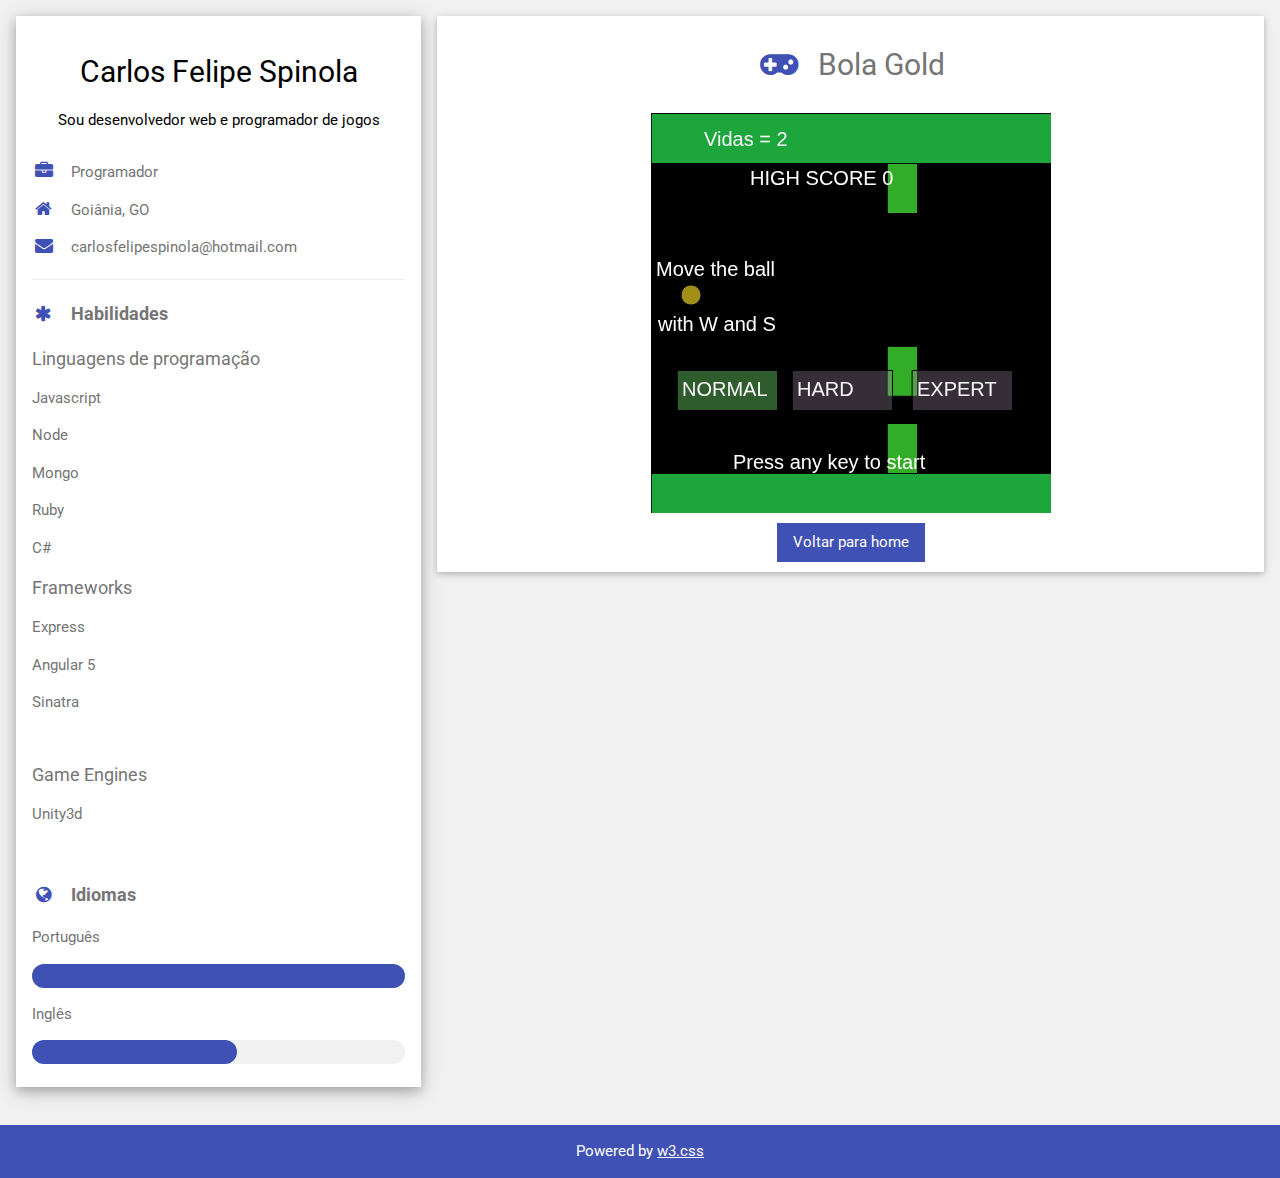
==== bola_gold.html @ 16b2e1f6 "first commit" ====
<!doctype <!DOCTYPE html>
<html>
<head>
    <meta charset="utf-8" />
    <meta http-equiv="X-UA-Compatible" content="IE=edge">
    <title>Carlos Felipe Spinola</title>
    <meta name="viewport" content="width=device-width, initial-scale=1">
    <meta name="viewport" content="width=device-width, initial-scale=1">
    <link rel="stylesheet" href="https://www.w3schools.com/w3css/4/w3.css">
    <link rel='stylesheet' href='https://fonts.googleapis.com/css?family=Roboto'>
    <link rel="stylesheet" href="https://cdnjs.cloudflare.com/ajax/libs/font-awesome/4.7.0/css/font-awesome.min.css">
    <link rel="stylesheet" type="text/css" media="screen" href="./styles/main.css" />
    <style>
        html,body,h1,h2,h3,h4,h5,h6 {font-family: "Roboto", sans-serif}
    </style>
    <script src="./js/p5.min.js"></script>
    <script src="./js/bola_gold_game.js"></script>
</head>
<body class="w3-light-grey">

        <!-- Page Container -->
        <div class="w3-content w3-margin-top" style="max-width:1400px;">
        
          <!-- The Grid -->
          <div class="w3-row-padding">
          
            <!-- Left Column -->
            <div class="w3-third">
            
              <div class="w3-white w3-text-grey w3-card-4">
                <div class="w3-display-container">
                  <br>
                  <div class="w3-center w3-text-black">
                    <h2>Carlos Felipe Spinola</h2>
                    <p>Sou desenvolvedor web e programador de jogos</p>
                  </div>
                </div>
                <div class="w3-container">
                  <p><i class="fa fa-briefcase fa-fw w3-margin-right w3-large w3-text-indigo"></i>Programador</p>
                  <p><i class="fa fa-home fa-fw w3-margin-right w3-large w3-text-indigo"></i>Goiânia, GO</p>
                  <p><i class="fa fa-envelope fa-fw w3-margin-right w3-large w3-text-indigo"></i>carlosfelipespinola@hotmail.com</p>
                  <hr>
        
                  <p class="w3-large"><b><i class="fa fa-asterisk fa-fw w3-margin-right w3-text-indigo"></i>Habilidades</b></p>
                  <h5>Linguagens de programação</h5>
                    <p>Javascript</p>

                    <p>Node</p>
                    
                    <p>Mongo</p>
                    
                    <p>Ruby</p>
                    
                    <p>C#</p>

                    <h5>Frameworks</h5>
                    <p>Express</p>
                    <p>Angular 5</p>
                    <p>Sinatra</p>
                    <br>

                    <h5>Game Engines</h5>
                    <p>Unity3d</p>

                  <br>
        
                  <p class="w3-large w3-text-theme"><b><i class="fa fa-globe fa-fw w3-margin-right w3-text-indigo"></i>Idiomas</b></p>
                  <p>Português</p>
                  <div class="w3-light-grey w3-round-xlarge">
                    <div class="w3-round-xlarge w3-indigo" style="height:24px;width:100%"></div>
                  </div>
                  <p>Inglês</p>
                  <div class="w3-light-grey w3-round-xlarge">
                    <div class="w3-round-xlarge w3-indigo" style="height:24px;width:55%"></div>
                  </div>
                  <br>
                </div>
              </div><br>
        
            <!-- End Left Column -->
            </div>
        <div class="w3-twothird" style="text-align: center;padding-bottom:10px">
            <div class="w3-container w3-card w3-white w3-margin-bottom">
                <h2 class="w3-text-grey w3-padding-16"><i class="fa fa-gamepad fa-fw w3-margin-right w3-xxlarge w3-text-indigo"></i>Bola Gold</h2>
                <div class="w3-container" style="padding-bottom: 10px">
                    <div id="canvas-holder">
                    </div>
                    <a href="/" class="w3-button w3-indigo" style="margin-top:10px;">Voltar para home</a>
                </div>
            </div>
        </div>
    </div>
    <footer class="w3-container w3-indigo w3-center w3-margin-top">
   
            <p>Powered by <a href="https://www.w3schools.com/w3css/default.asp" target="_blank">w3.css</a></p>
          </footer>
</body>

</html>
---- styles/main.css ----
#canvas-holder{
    max-width: 640px;
    width: 100%;
    margin: 0 auto;
}

.text-center{
    text-align: center;
}
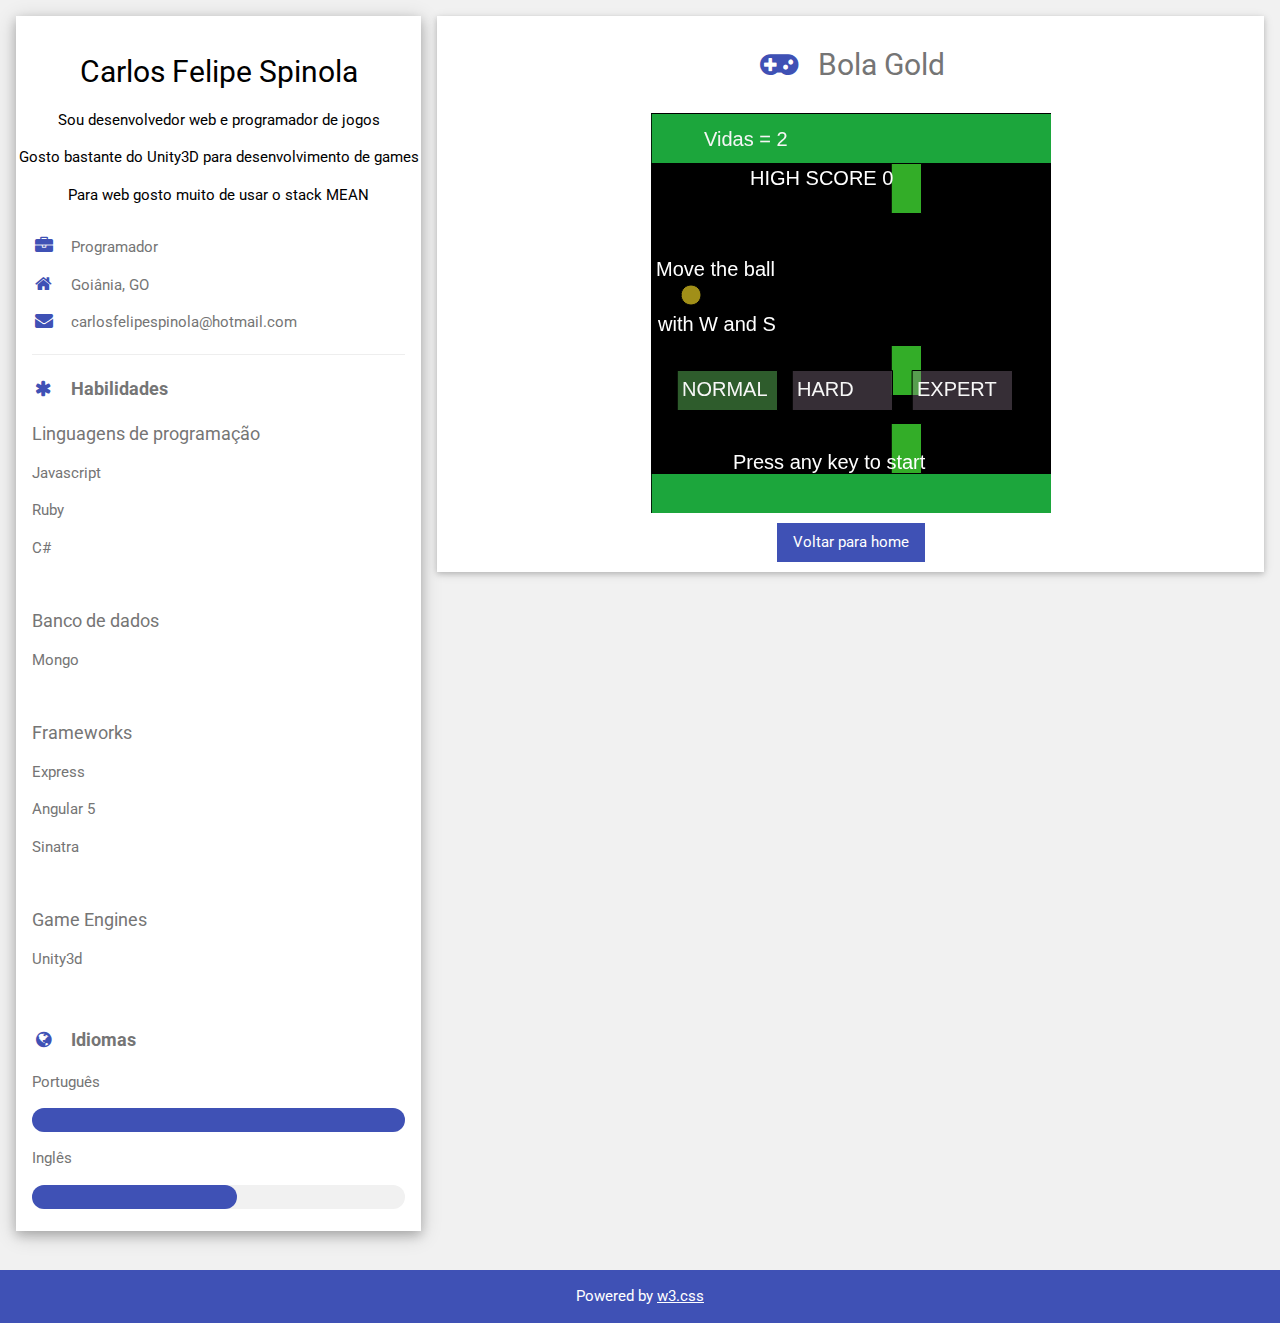
==== commit ea3675b9: "colocando titulo em movimento" ====
--- a/bola_gold.html
+++ b/bola_gold.html
@@ -3,7 +3,7 @@
 <head>
     <meta charset="utf-8" />
     <meta http-equiv="X-UA-Compatible" content="IE=edge">
-    <title>Carlos Felipe Spinola</title>
+    <title>Curriculo - Carlos Felipe Spinola</title>
     <meta name="viewport" content="width=device-width, initial-scale=1">
     <meta name="viewport" content="width=device-width, initial-scale=1">
     <link rel="stylesheet" href="https://www.w3schools.com/w3css/4/w3.css">
@@ -31,8 +31,16 @@
                 <div class="w3-display-container">
                   <br>
                   <div class="w3-center w3-text-black">
-                    <h2>Carlos Felipe Spinola</h2>
-                    <p>Sou desenvolvedor web e programador de jogos</p>
+                        <h2>Carlos Felipe Spinola</h2>
+                        <p>
+                          Sou desenvolvedor web e programador de jogos
+                        </p>
+                        <p>
+                          Gosto bastante do Unity3D para desenvolvimento de games
+                        </p>
+                        <p>
+                          Para web gosto muito de usar o stack MEAN
+                        </p>
                   </div>
                 </div>
                 <div class="w3-container">
@@ -43,24 +51,23 @@
         
                   <p class="w3-large"><b><i class="fa fa-asterisk fa-fw w3-margin-right w3-text-indigo"></i>Habilidades</b></p>
                   <h5>Linguagens de programação</h5>
-                    <p>Javascript</p>
+                  <p>Javascript</p>
+                  <p>Ruby</p>
+                  <p>C#</p>
+                  <br>
+                    
+                  <h5>Banco de dados</h5>
+                  <p>Mongo</p>
+                  <br>
 
-                    <p>Node</p>
-                    
-                    <p>Mongo</p>
-                    
-                    <p>Ruby</p>
-                    
-                    <p>C#</p>
+                  <h5>Frameworks</h5>
+                  <p>Express</p>
+                  <p>Angular 5</p>
+                  <p>Sinatra</p>
+                  <br>
 
-                    <h5>Frameworks</h5>
-                    <p>Express</p>
-                    <p>Angular 5</p>
-                    <p>Sinatra</p>
-                    <br>
-
-                    <h5>Game Engines</h5>
-                    <p>Unity3d</p>
+                  <h5>Game Engines</h5>
+                  <p>Unity3d</p>
 
                   <br>
         
@@ -85,7 +92,7 @@
                 <div class="w3-container" style="padding-bottom: 10px">
                     <div id="canvas-holder">
                     </div>
-                    <a href="/" class="w3-button w3-indigo" style="margin-top:10px;">Voltar para home</a>
+                    <a href="/curriculo" class="w3-button w3-indigo" style="margin-top:10px;">Voltar para home</a>
                 </div>
             </div>
         </div>
@@ -94,6 +101,7 @@
    
             <p>Powered by <a href="https://www.w3schools.com/w3css/default.asp" target="_blank">w3.css</a></p>
           </footer>
+    <script src="./js/roda_titulo.js"></script>
 </body>
 
 </html>